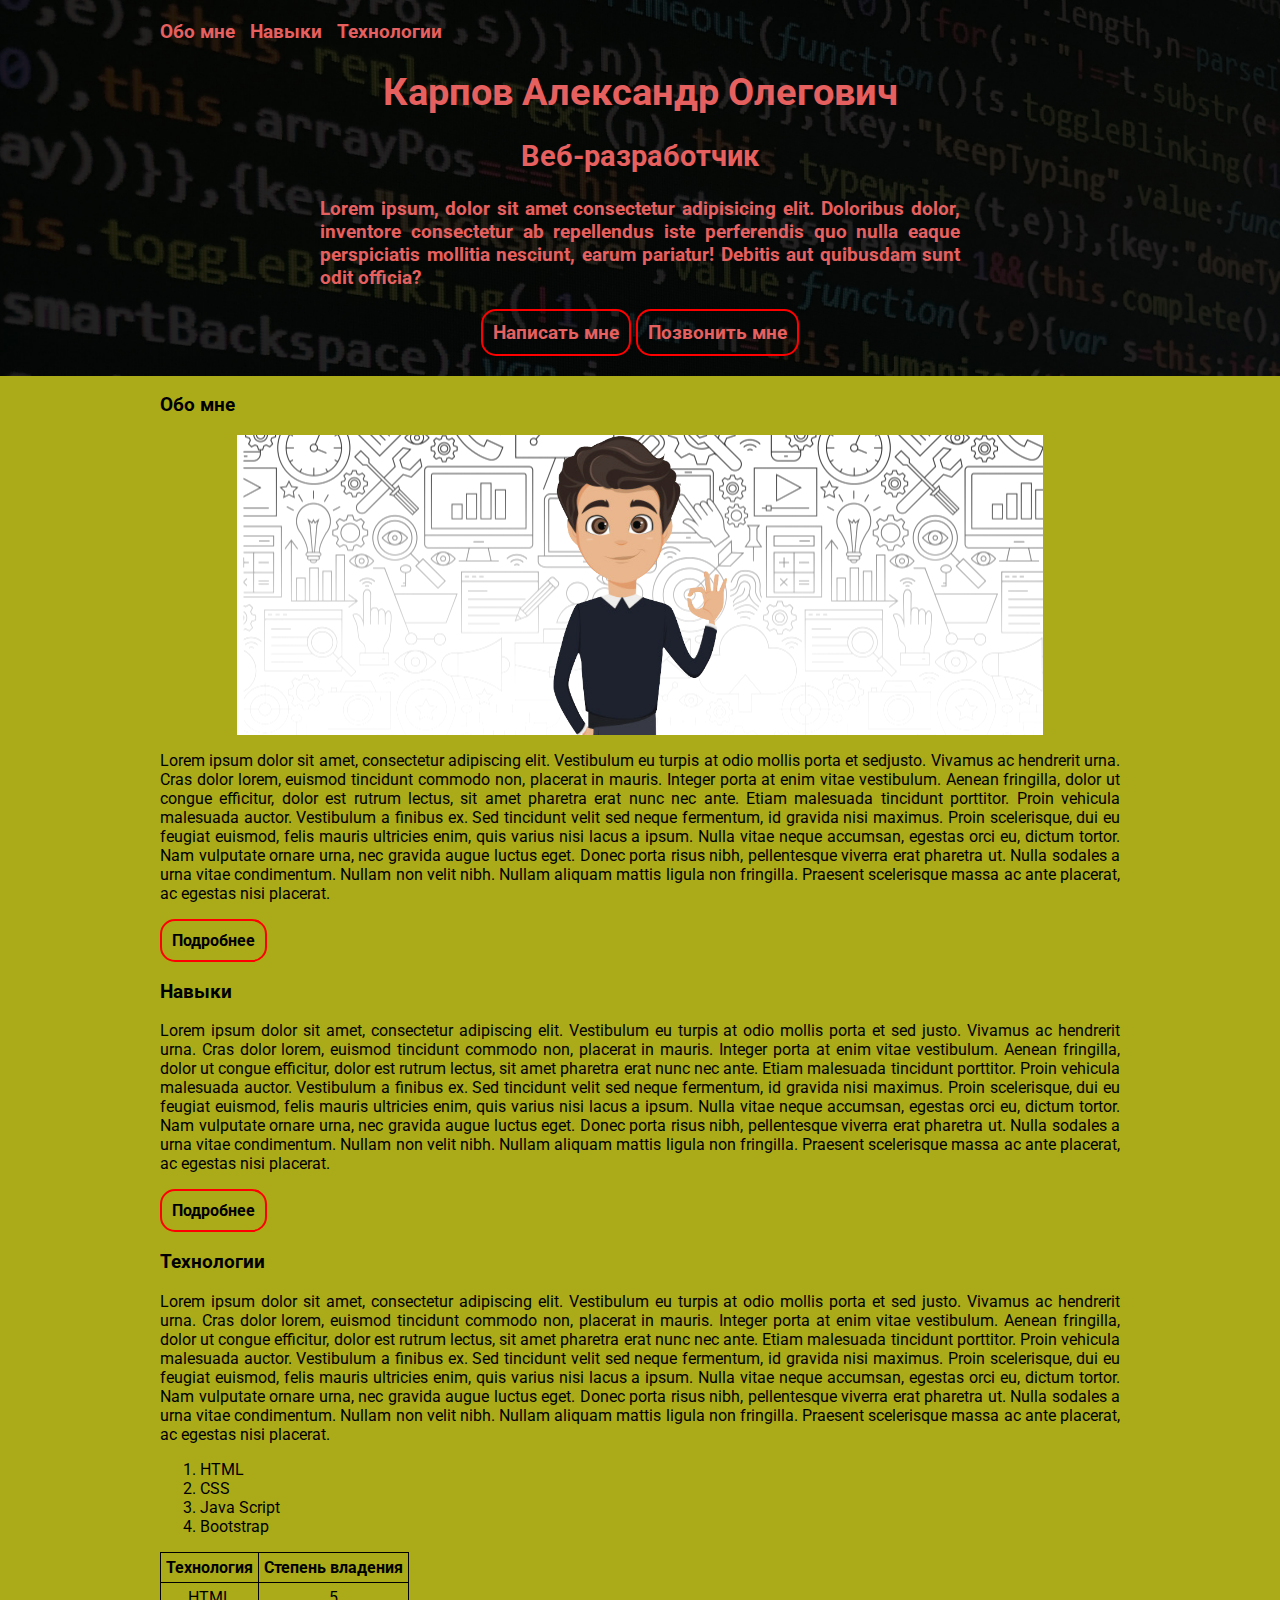
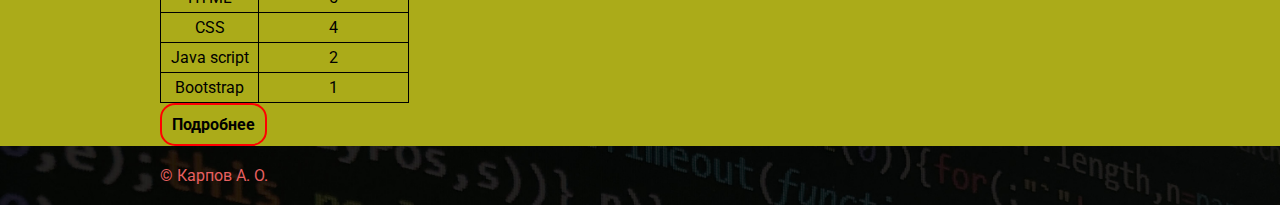
==== Lab1/index.html @ 52c7ebb2 "lab1" ====
<!doctype html>
<html lang="ru">

<head>
    <meta charset="utf-8">
    <title>Веб-разработчик Карпов А.О </title>
    <link rel="preconnect" href="https://fonts.googleapis.com">
    <link rel="preconnect" href="https://fonts.gstatic.com" crossorigin>
    <link href="https://fonts.googleapis.com/css2?family=Roboto:ital,wght@1,400;1,700&display=swap" rel="stylesheet">
    <link rel="stylesheet" href="style.css">
</head>

<body>
    <header class="header">
        <div class="container">
            <nav class="main-menu">
                <ul>
                    <li><a href="#about">Обо мне</a></li>
                    <li><a href="#skills">Навыки</a></li>
                    <li><a href="#technologies">Технологии</a></li>
                </ul>
            </nav>
        </div>
        <div class="text-center">
            <h1>Карпов Александр Олегович</h1>
            <h2>Веб-разработчик</h2>
            <p class="w-50 mx-auto">Lorem ipsum, dolor sit amet consectetur adipisicing elit. Doloribus dolor, inventore
                consectetur ab
                repellendus iste perferendis quo nulla eaque perspiciatis mollitia nesciunt, earum pariatur! Debitis aut
                quibusdam sunt odit officia?</p>
            <a class="btn_1" href="mailto:sashakarpov3@mail.ru">Написать мне</a>
            <a class="btn_1" href="tel:89141969390">Позвонить мне</a>
        </div>
    </header>

    <main>
        <div class="container">
            <section id="about">
                <h3>Обо мне</h3>
                <figure class="avatar">
                    <img src="images/person.png" alt="person">
                </figure>

                <p>Lorem ipsum dolor sit amet, consectetur adipiscing elit. Vestibulum eu turpis at odio mollis porta et
                    sedjusto. Vivamus ac hendrerit urna. Cras dolor lorem, euismod tincidunt commodo non, placerat in
                    mauris.
                    Integer porta at enim vitae vestibulum. Aenean fringilla, dolor ut congue efficitur, dolor est
                    rutrum
                    lectus, sit amet pharetra erat nunc nec ante. Etiam malesuada tincidunt porttitor. Proin vehicula
                    malesuada auctor. Vestibulum a finibus ex. Sed tincidunt velit sed neque fermentum, id gravida nisi
                    maximus.

                    Proin scelerisque, dui eu feugiat euismod, felis mauris ultricies enim, quis varius nisi lacus a
                    ipsum.
                    Nulla vitae neque accumsan, egestas orci eu, dictum tortor. Nam vulputate ornare urna, nec gravida
                    augue
                    luctus eget. Donec porta risus nibh, pellentesque viverra erat pharetra ut. Nulla sodales a urna
                    vitae
                    condimentum. Nullam non velit nibh. Nullam aliquam mattis ligula non fringilla. Praesent scelerisque
                    massa ac ante placerat, ac egestas nisi placerat.</p>

                <a class="btn" href="about.html">Подробнее</a>
            </section>
            <section id="skills">
                <h3>Навыки</h3>

                <p>Lorem ipsum dolor sit amet, consectetur adipiscing elit. Vestibulum eu turpis at odio mollis porta et
                    sed
                    justo. Vivamus ac hendrerit urna. Cras dolor lorem, euismod tincidunt commodo non, placerat in
                    mauris.
                    Integer porta at enim vitae vestibulum. Aenean fringilla, dolor ut congue efficitur, dolor est
                    rutrum
                    lectus, sit amet pharetra erat nunc nec ante. Etiam malesuada tincidunt porttitor. Proin vehicula
                    malesuada auctor. Vestibulum a finibus ex. Sed tincidunt velit sed neque fermentum, id gravida nisi
                    maximus.

                    Proin scelerisque, dui eu feugiat euismod, felis mauris ultricies enim, quis varius nisi lacus a
                    ipsum.
                    Nulla vitae neque accumsan, egestas orci eu, dictum tortor. Nam vulputate ornare urna, nec gravida
                    augue
                    luctus eget. Donec porta risus nibh, pellentesque viverra erat pharetra ut. Nulla sodales a urna
                    vitae
                    condimentum. Nullam non velit nibh. Nullam aliquam mattis ligula non fringilla. Praesent scelerisque
                    massa ac ante placerat, ac egestas nisi placerat.</p>

                <a class="btn" href="skills.html">Подробнее</a>
            </section>
            <section id="technologies">
                <h3>Технологии </h3>

                <p>Lorem ipsum dolor sit amet, consectetur adipiscing elit. Vestibulum eu turpis at odio mollis porta et
                    sed
                    justo. Vivamus ac hendrerit urna. Cras dolor lorem, euismod tincidunt commodo non, placerat in
                    mauris.
                    Integer porta at enim vitae vestibulum. Aenean fringilla, dolor ut congue efficitur, dolor est
                    rutrum
                    lectus, sit amet pharetra erat nunc nec ante. Etiam malesuada tincidunt porttitor. Proin vehicula
                    malesuada auctor. Vestibulum a finibus ex. Sed tincidunt velit sed neque fermentum, id gravida nisi
                    maximus.

                    Proin scelerisque, dui eu feugiat euismod, felis mauris ultricies enim, quis varius nisi lacus a
                    ipsum.
                    Nulla vitae neque accumsan, egestas orci eu, dictum tortor. Nam vulputate ornare urna, nec gravida
                    augue
                    luctus eget. Donec porta risus nibh, pellentesque viverra erat pharetra ut. Nulla sodales a urna
                    vitae
                    condimentum. Nullam non velit nibh. Nullam aliquam mattis ligula non fringilla. Praesent scelerisque
                    massa ac ante placerat, ac egestas nisi placerat.</p>

                <ol>
                    <li>HTML</li>
                    <li>CSS</li>
                    <li>Java Script</li>
                    <li>Bootstrap</li>
                </ol>

                <table>
                    <thead>
                        <tr>
                            <th>Технология</th>
                            <th>Степень владения</th>
                        </tr>
                    </thead>
                    <tbody>
                        <tr>
                            <td>HTML</td>
                            <td>5</td>
                        </tr>
                        <tr>
                            <td>CSS</td>
                            <td>4</td>
                        </tr>
                        <tr>
                            <td>Java script</td>
                            <td>2</td>
                        </tr>
                        <tr>
                            <td>Bootstrap</td>
                            <td>1</td>
                        </tr>
                    </tbody>
                </table>
                <a class="btn" href="technologies.html">Подробнее</a>
            </section>
        </div>
    </main>

    <footer class="footer">
        <div class="container">
            &copy; Карпов А. О.
        </div>
    </footer>
</body>

</html>
---- Lab1/style.css ----
body {
        margin: 0;
        font-family: 'Roboto', sans-serif;
    }

    .header {
        background-color: aquamarine;
        color: rgb(231, 96, 96);
        padding: 20px 0;
        font-size: 1.2rem;
        font-weight: bold;
        background-image: url(images/background.jpg);
        background-size: cover;
    }

    .main-menu ul {
        list-style: none;
        margin: 0;
        padding: 0;
    }

    .main-menu li {
        display: inline;
        margin-right: 10px;
    }

    .main-menu li:last-child {
        margin-right: 0;
    }

    .container {
        max-width: 75%;
        margin: 0 auto;
    }

    p {
        text-align: justify;
    }

    .footer {
        background-color: aquamarine;
        padding: 20px 0;
        color: rgb(231, 96, 96);
        background-image: url(images/background.jpg);
        background-size: cover;
    }

    .avatar {
        text-align: center;
        height: 300px;
        background-image: url(images/background1.png);
        background-repeat: no-repeat;
        background-position: center;
    }

    .avatar img {
        height: 100%;
    }

    .main-menu a{
        text-decoration: none;
        color: rgb(231, 96, 96);
    }

    body{
        background-color: rgb(171, 171, 25);
    }
    .text-center{
        text-align: center;
    }

    .w-50{
        width: 50%;
    }
    .mx-auto{
        margin-left: auto;
        margin-right: auto;
    }

    .btn {
        font-weight: bold;
        display: inline-block;
        text-decoration: none;
        color: black;
        border: 2px solid red;
        padding: 10px;
        border-radius: 15px;
    }

    .btn_1{
        display: inline-block;
        text-decoration: none;
        color: rgb(231, 96, 96);
        border: 2px solid red;
        padding: 10px;
        border-radius: 15px;
    }
  
    table{
        border-collapse: collapse;
    }
    th,td{
        border: 1px solid rgb(0, 0, 0);
        text-align: center;
        padding: 5px;
    }
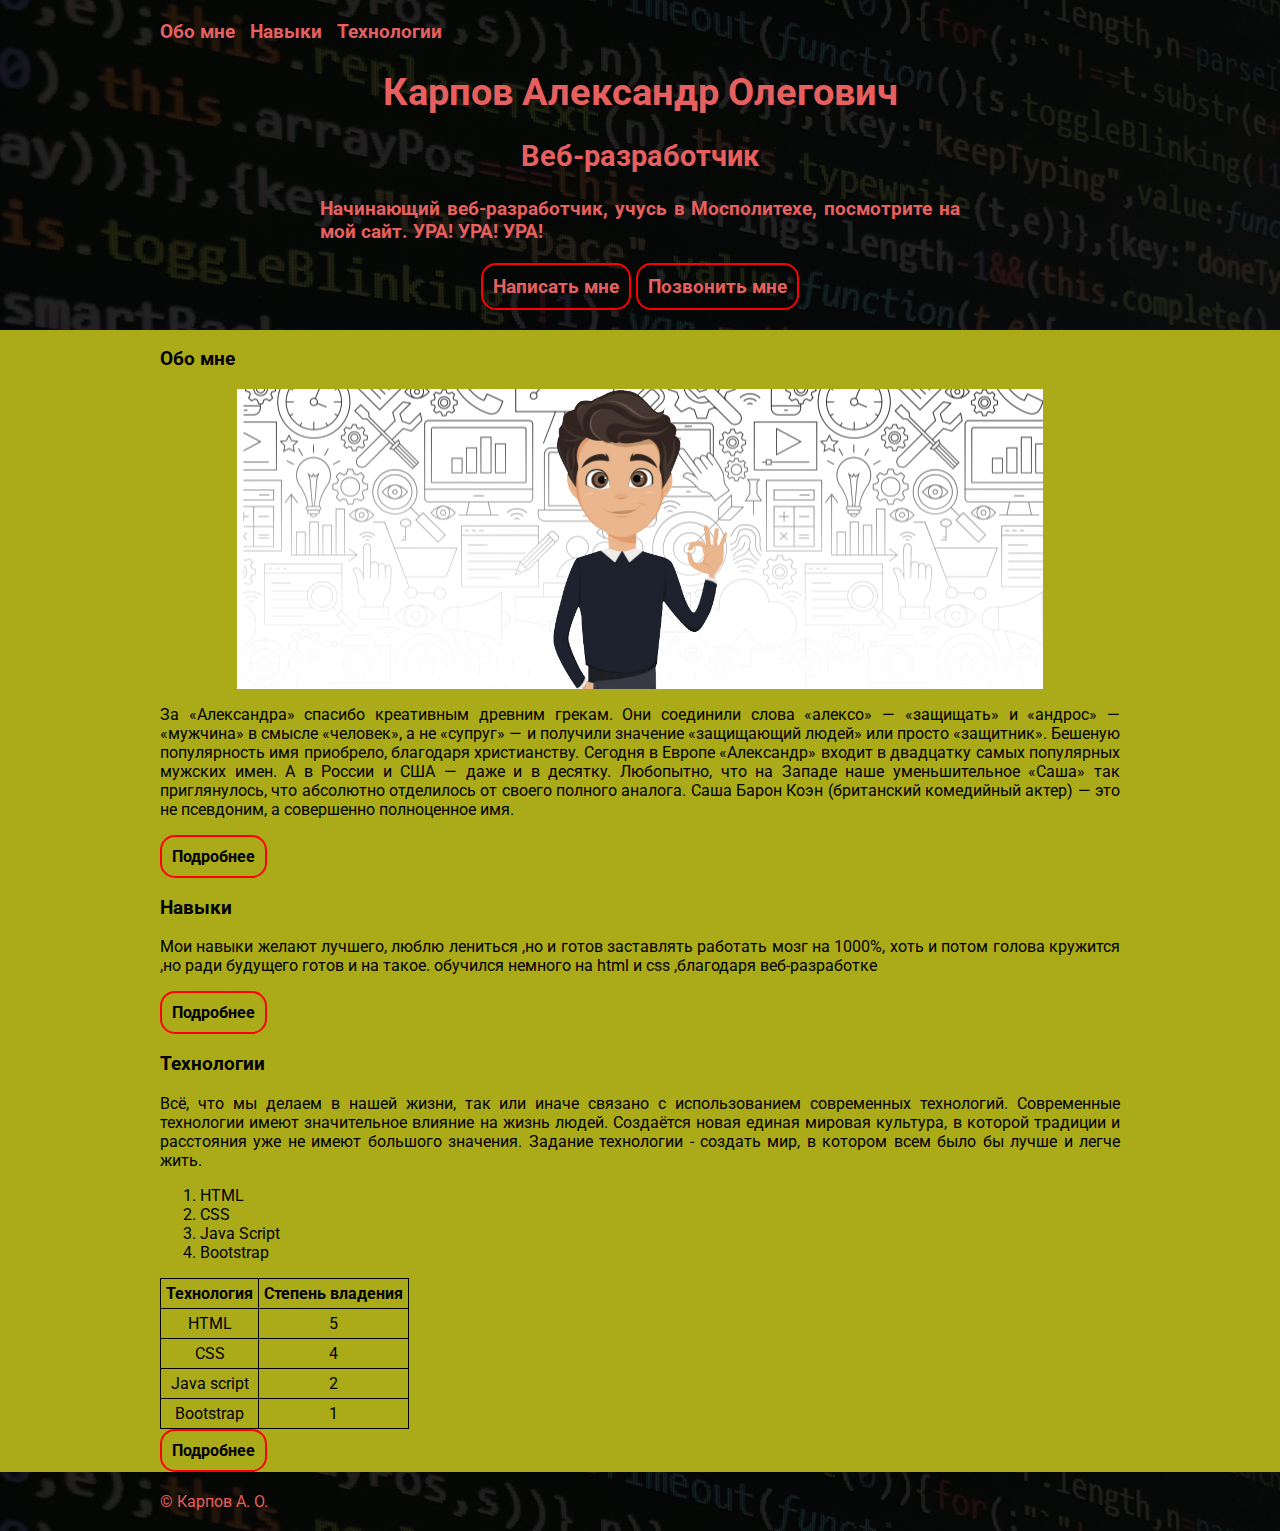
==== commit 489d7a55: "Lab1" ====
--- a/Lab1/index.html
+++ b/Lab1/index.html
@@ -24,10 +24,8 @@
         <div class="text-center">
             <h1>Карпов Александр Олегович</h1>
             <h2>Веб-разработчик</h2>
-            <p class="w-50 mx-auto">Lorem ipsum, dolor sit amet consectetur adipisicing elit. Doloribus dolor, inventore
-                consectetur ab
-                repellendus iste perferendis quo nulla eaque perspiciatis mollitia nesciunt, earum pariatur! Debitis aut
-                quibusdam sunt odit officia?</p>
+            <p class="w-50 mx-auto">Начинающий веб-разработчик, учусь в Мосполитехе, посмотрите на мой сайт. УРА! УРА!
+                УРА!</p>
             <a class="btn_1" href="mailto:sashakarpov3@mail.ru">Написать мне</a>
             <a class="btn_1" href="tel:89141969390">Позвонить мне</a>
         </div>
@@ -41,71 +39,32 @@
                     <img src="images/person.png" alt="person">
                 </figure>
 
-                <p>Lorem ipsum dolor sit amet, consectetur adipiscing elit. Vestibulum eu turpis at odio mollis porta et
-                    sedjusto. Vivamus ac hendrerit urna. Cras dolor lorem, euismod tincidunt commodo non, placerat in
-                    mauris.
-                    Integer porta at enim vitae vestibulum. Aenean fringilla, dolor ut congue efficitur, dolor est
-                    rutrum
-                    lectus, sit amet pharetra erat nunc nec ante. Etiam malesuada tincidunt porttitor. Proin vehicula
-                    malesuada auctor. Vestibulum a finibus ex. Sed tincidunt velit sed neque fermentum, id gravida nisi
-                    maximus.
-
-                    Proin scelerisque, dui eu feugiat euismod, felis mauris ultricies enim, quis varius nisi lacus a
-                    ipsum.
-                    Nulla vitae neque accumsan, egestas orci eu, dictum tortor. Nam vulputate ornare urna, nec gravida
-                    augue
-                    luctus eget. Donec porta risus nibh, pellentesque viverra erat pharetra ut. Nulla sodales a urna
-                    vitae
-                    condimentum. Nullam non velit nibh. Nullam aliquam mattis ligula non fringilla. Praesent scelerisque
-                    massa ac ante placerat, ac egestas nisi placerat.</p>
+                <p>За «Александра» спасибо креативным древним грекам. Они соединили слова «алексо» — «защищать» и
+                    «андрос» — «мужчина» в смысле «человек», а не «супруг» — и получили значение «защищающий людей» или
+                    просто «защитник». Бешеную популярность имя приобрело, благодаря христианству. Сегодня в Европе
+                    «Александр» входит в двадцатку самых популярных мужских имен. А в России и США — даже и в десятку.
+                    Любопытно, что на Западе наше уменьшительное «Саша» так приглянулось, что абсолютно отделилось от
+                    своего полного аналога. Саша Барон Коэн (британский комедийный актер) — это не псевдоним, а
+                    совершенно полноценное имя.</p>
 
                 <a class="btn" href="about.html">Подробнее</a>
             </section>
             <section id="skills">
                 <h3>Навыки</h3>
 
-                <p>Lorem ipsum dolor sit amet, consectetur adipiscing elit. Vestibulum eu turpis at odio mollis porta et
-                    sed
-                    justo. Vivamus ac hendrerit urna. Cras dolor lorem, euismod tincidunt commodo non, placerat in
-                    mauris.
-                    Integer porta at enim vitae vestibulum. Aenean fringilla, dolor ut congue efficitur, dolor est
-                    rutrum
-                    lectus, sit amet pharetra erat nunc nec ante. Etiam malesuada tincidunt porttitor. Proin vehicula
-                    malesuada auctor. Vestibulum a finibus ex. Sed tincidunt velit sed neque fermentum, id gravida nisi
-                    maximus.
-
-                    Proin scelerisque, dui eu feugiat euismod, felis mauris ultricies enim, quis varius nisi lacus a
-                    ipsum.
-                    Nulla vitae neque accumsan, egestas orci eu, dictum tortor. Nam vulputate ornare urna, nec gravida
-                    augue
-                    luctus eget. Donec porta risus nibh, pellentesque viverra erat pharetra ut. Nulla sodales a urna
-                    vitae
-                    condimentum. Nullam non velit nibh. Nullam aliquam mattis ligula non fringilla. Praesent scelerisque
-                    massa ac ante placerat, ac egestas nisi placerat.</p>
+                <p>Мои навыки желают лучшего, люблю лениться ,но и готов заставлять работать мозг на 1000%, хоть и потом
+                    голова кружится ,но ради будущего готов и на такое. обучился немного на html и css ,благодаря
+                    веб-разработке</p>
 
                 <a class="btn" href="skills.html">Подробнее</a>
             </section>
             <section id="technologies">
                 <h3>Технологии </h3>
 
-                <p>Lorem ipsum dolor sit amet, consectetur adipiscing elit. Vestibulum eu turpis at odio mollis porta et
-                    sed
-                    justo. Vivamus ac hendrerit urna. Cras dolor lorem, euismod tincidunt commodo non, placerat in
-                    mauris.
-                    Integer porta at enim vitae vestibulum. Aenean fringilla, dolor ut congue efficitur, dolor est
-                    rutrum
-                    lectus, sit amet pharetra erat nunc nec ante. Etiam malesuada tincidunt porttitor. Proin vehicula
-                    malesuada auctor. Vestibulum a finibus ex. Sed tincidunt velit sed neque fermentum, id gravida nisi
-                    maximus.
-
-                    Proin scelerisque, dui eu feugiat euismod, felis mauris ultricies enim, quis varius nisi lacus a
-                    ipsum.
-                    Nulla vitae neque accumsan, egestas orci eu, dictum tortor. Nam vulputate ornare urna, nec gravida
-                    augue
-                    luctus eget. Donec porta risus nibh, pellentesque viverra erat pharetra ut. Nulla sodales a urna
-                    vitae
-                    condimentum. Nullam non velit nibh. Nullam aliquam mattis ligula non fringilla. Praesent scelerisque
-                    massa ac ante placerat, ac egestas nisi placerat.</p>
+                <p>Всё, что мы делаем в нашей жизни, так или иначе связано с использованием современных технологий.
+                    Современные технологии имеют значительное влияние на жизнь людей. Создаётся новая единая мировая
+                    культура, в которой традиции и расстояния уже не имеют большого значения. Задание технологии -
+                    создать мир, в котором всем было бы лучше и легче жить.</p>
 
                 <ol>
                     <li>HTML</li>
